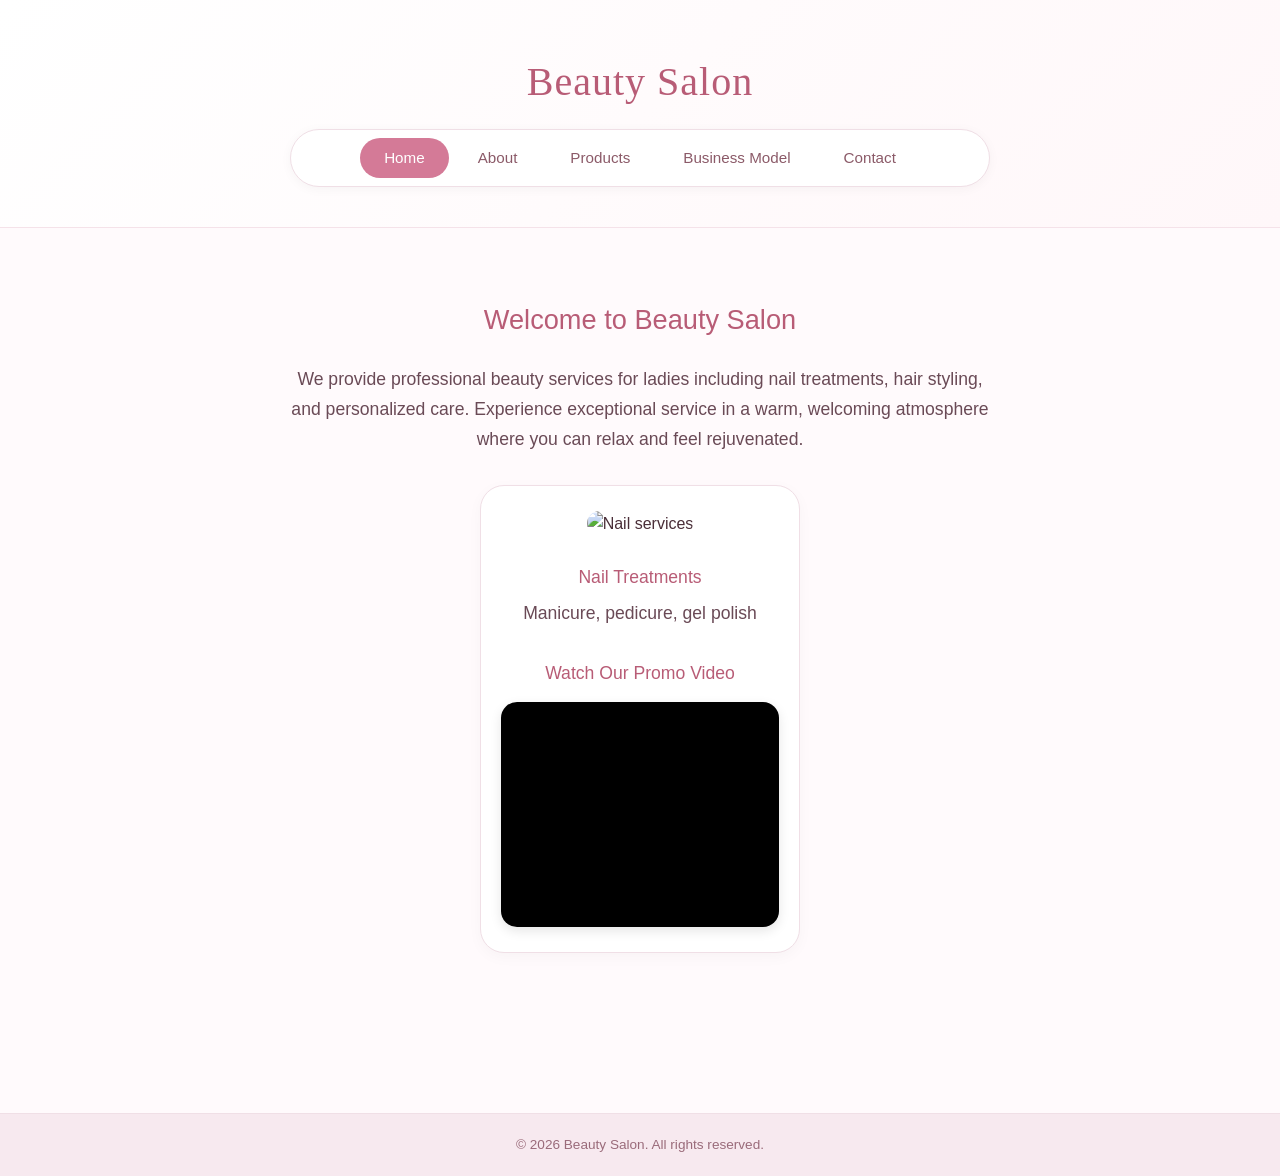
==== index.html @ 6ba1413a "Add files via upload" ====
<!DOCTYPE html>
<html lang="en">
<head>
    <meta charset="utf-8">
    <meta name="viewport" content="width=device-width, initial-scale=1">
    <title>Beauty Salon | Home</title>
    <link rel="stylesheet" href="style.css">
</head>

<body>

<header>
    <h1>Beauty Salon</h1>
    <div class="topnav">
        <a class="active" href="index.html">Home</a>
        <a href="about.html">About</a>
        <a href="products.html">Products</a>
        <a href="business.html">Business Model</a>
        <a href="contact.html">Contact</a>
    </div>
</header>

<main>
    <section class="hero">
        <h2>Welcome to Beauty Salon</h2>
        <p>We provide professional beauty services for ladies including nail treatments, hair styling, and personalized care. Experience exceptional service in a warm, welcoming atmosphere where you can relax and feel rejuvenated.</p>

        <div class="content">
            <div class="item">
                <img src="nails.JPEG" width="200" height="200" alt="Nail services">
                <h3>Nail Treatments</h3>
                <p>Manicure, pedicure, gel polish</p>
                <h3>Watch Our Promo Video</h3>
                <div class="video-container">
                    <iframe 
                        src="https://www.youtube.com/embed/rr7ACX0M_0c" 
                        title="Beauty Salon Promo Video" 
                        frameborder="0" 
                        allow="accelerometer; autoplay; clipboard-write; encrypted-media; gyroscope; picture-in-picture; web-share" 
                        referrerpolicy="strict-origin-when-cross-origin" 
                        allowfullscreen>
                    </iframe>
                </div>
            </div>
        </div>
    </section>
</main>

<footer>© 2026 Beauty Salon. All rights reserved.</footer>

</body>
</html>
---- style.css ----
* {
    margin: 0;
    padding: 0;
    box-sizing: border-box;
}

body {
    background: #fffafc;
    color: #4a2e38;
    font-family: 'Segoe UI', 'Poppins', -apple-system, BlinkMacSystemFont, 'Arial', sans-serif;
    line-height: 1.6;
    min-height: 100vh;
    display: flex;
    flex-direction: column;
}

header {
    background: linear-gradient(135deg, #ffffff, #fff7f9);
    padding: 30px 20px 15px 20px;
    text-align: center;
    border-bottom: 1px solid #f5e2e9;
}

header h1 {
    font-size: 2.5rem;
    font-family: 'Georgia', 'Times New Roman', serif;
    color: #b85c76;
    font-weight: 500;
    letter-spacing: 1px;
    margin-bottom: 10px;
}

.topnav {
    background: #ffffff;
    border-radius: 50px;
    box-shadow: 0 2px 12px rgba(0, 0, 0, 0.04);
    display: flex;
    justify-content: center;
    flex-wrap: wrap;
    gap: 5px;
    padding: 8px 20px;
    margin: 15px auto 25px auto;
    max-width: 700px;
    border: 1px solid #f0dfe6;
}

.topnav a {
    color: #8b5a68;
    text-decoration: none;
    padding: 8px 24px;
    font-weight: 500;
    font-size: 0.95rem;
    border-radius: 40px;
    transition: all 0.25s ease;
}

.topnav a:hover {
    background: #f7e6ec;
    color: #b85c76;
}

.topnav a.active {
    background: #d47a97;
    color: white;
}

main, .main-content {
    max-width: 1200px;
    margin: 0 auto;
    padding: 20px 40px;
    flex: 1;
}

section {
    margin-bottom: 40px;
}

h1 {
    font-size: 2rem;
    color: #b85c76;
    font-weight: 500;
    text-align: center;
    margin: 20px 0 15px;
}

h2 {
    font-size: 1.7rem;
    color: #b85c76;
    font-weight: 500;
    margin: 30px 0 15px 0;
    padding-bottom: 8px;
    border-bottom: 2px solid #f5e2e9;
    display: inline-block;
}

h3 {
    font-size: 1.2rem;
    color: #b85c76;
    font-weight: 500;
    margin: 15px 0 8px;
}

.hero {
    text-align: center;
    padding: 20px 0;
}

.hero h2 {
    border-bottom: none;
    margin-bottom: 15px;
}

.hero p {
    font-size: 1.1rem;
    color: #6a4a56;
    max-width: 700px;
    margin: 0 auto 30px auto;
    line-height: 1.7;
}

.content {
    display: flex;
    flex-wrap: wrap;
    gap: 40px;
    justify-content: center;
    margin: 30px 0;
}

.item {
    background: white;
    border-radius: 24px;
    padding: 25px 20px;
    text-align: center;
    box-shadow: 0 4px 15px rgba(0, 0, 0, 0.03);
    border: 1px solid #f0dfe6;
    transition: transform 0.2s ease;
    width: 320px;
}

.item:hover {
    transform: translateY(-3px);
}

.item img {
    width: 200px;
    height: 200px;
    object-fit: cover;
    border-radius: 20px;
    margin-bottom: 15px;
}

.item h3 {
    margin: 12px 0 8px;
    font-size: 1.1rem;
}

/* FIXED VIDEO CONTAINER STYLES - Makes YouTube video play */
.video-container {
    position: relative;
    width: 100%;
    max-width: 400px;
    margin: 15px auto 0;
    border-radius: 16px;
    overflow: hidden;
    box-shadow: 0 4px 12px rgba(0, 0, 0, 0.1);
    background: #000;
}

.video-container iframe {
    width: 100%;
    height: 100%;
    min-height: 225px;
    display: block;
    border: none;
}

/* Alternative wrapper with proper aspect ratio */
.video-wrapper {
    position: relative;
    padding-bottom: 56.25%;
    height: 0;
    overflow: hidden;
    border-radius: 16px;
    margin: 15px auto 0;
    max-width: 400px;
    background: #000;
}

.video-wrapper iframe {
    position: absolute;
    top: 0;
    left: 0;
    width: 100%;
    height: 100%;
    border: none;
}

.products {
    display: flex;
    flex-wrap: wrap;
    gap: 30px;
    justify-content: center;
    margin: 35px 0;
}

.card {
    background: white;
    border-radius: 24px;
    padding: 20px;
    text-align: center;
    width: 260px;
    box-shadow: 0 4px 12px rgba(0, 0, 0, 0.03);
    border: 1px solid #f0dfe6;
    transition: all 0.2s;
}

.card:hover {
    box-shadow: 0 8px 20px rgba(0, 0, 0, 0.06);
}

.card img {
    width: 180px;
    height: 180px;
    object-fit: cover;
    border-radius: 18px;
    margin-bottom: 12px;
}

.card h3 {
    font-size: 1.2rem;
    margin: 10px 0 8px;
}

.card p {
    color: #6a4a56;
    margin: 5px 0;
}

.card strong {
    color: #b85c76;
    font-weight: 600;
}

.story-box, .business-box {
    background: white;
    border-radius: 24px;
    padding: 30px 35px;
    margin: 25px 0;
    border: 1px solid #f0dfe6;
    box-shadow: 0 2px 8px rgba(0, 0, 0, 0.02);
}

.story-box p, .business-box p {
    margin: 15px 0;
    line-height: 1.7;
    color: #5a3e48;
}

.story-box ul, .business-box ol {
    margin: 15px 0 15px 30px;
    padding: 5px 0;
}

.story-box li, .business-box li {
    margin: 10px 0;
    color: #5a3e48;
}

.contact-info {
    background: white;
    border-radius: 24px;
    padding: 30px 35px;
    margin: 25px 0;
    border: 1px solid #f0dfe6;
}

.contact-info p {
    margin: 15px 0;
    font-size: 1rem;
    display: flex;
    align-items: center;
    gap: 12px;
    flex-wrap: wrap;
    color: #5a3e48;
}

.contact-info strong {
    color: #b85c76;
    min-width: 100px;
}

.contact-hours {
    background: #fef8fa;
    border-radius: 20px;
    padding: 20px 25px;
    margin: 20px 0;
    border: 1px solid #f7e2ea;
}

.contact-hours ul {
    margin-left: 25px;
    padding: 10px 0;
}

.contact-hours li {
    margin: 8px 0;
    color: #5a3e48;
}

footer {
    text-align: center;
    padding: 20px;
    margin-top: 50px;
    background: #f7e9ef;
    color: #9a6b7a;
    font-size: 0.85rem;
    border-top: 1px solid #f0dfe6;
}

.btn {
    display: inline-block;
    background: #d47a97;
    color: white;
    padding: 10px 28px;
    border-radius: 40px;
    text-decoration: none;
    font-weight: 500;
    transition: all 0.25s;
    border: none;
    cursor: pointer;
}

.btn:hover {
    background: #c26984;
    transform: translateY(-1px);
}

@media (max-width: 768px) {
    main, .main-content {
        padding: 15px 20px;
    }
    
    .topnav a {
        padding: 6px 16px;
        font-size: 0.85rem;
    }
    
    header h1 {
        font-size: 2rem;
    }
    
    .story-box, .business-box, .contact-info {
        padding: 20px 22px;
    }
    
    .contact-info p {
        flex-direction: column;
        align-items: flex-start;
        gap: 5px;
    }
    
    .contact-info strong {
        min-width: auto;
    }
    
    .video-container iframe {
        min-height: 200px;
    }
}

@media (max-width: 480px) {
    .topnav {
        border-radius: 30px;
        padding: 6px 12px;
    }
    
    .topnav a {
        padding: 5px 12px;
        font-size: 0.8rem;
    }
    
    h1 {
        font-size: 1.6rem;
    }
    
    h2 {
        font-size: 1.4rem;
    }
    
    .item {
        width: 280px;
    }
    
    .video-container iframe {
        min-height: 180px;
    }
}
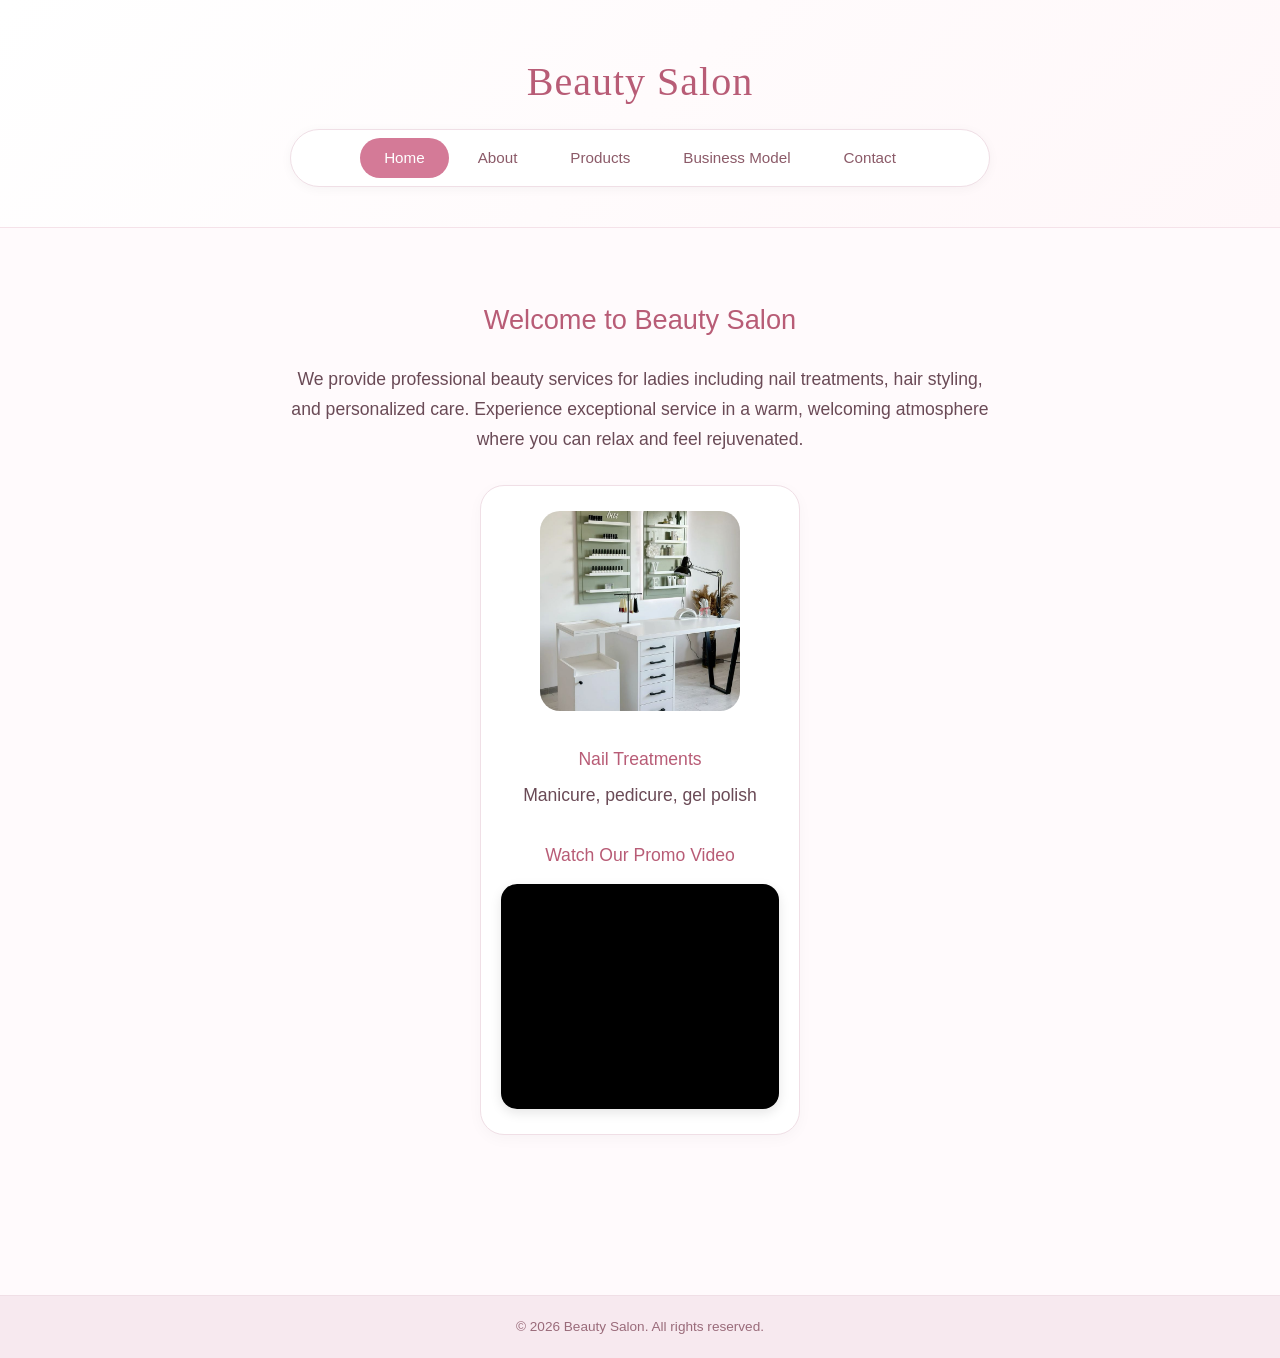
==== commit 7733e1a0: "Fix image filename case in index.html Updated image filename from 'nails.JPEG' to 'nails.jpeg' for c" ====
--- a/index.html
+++ b/index.html
@@ -27,7 +27,7 @@
 
         <div class="content">
             <div class="item">
-                <img src="nails.JPEG" width="200" height="200" alt="Nail services">
+                <img src="nails.jpeg" width="200" height="200" alt="Nail services">
                 <h3>Nail Treatments</h3>
                 <p>Manicure, pedicure, gel polish</p>
                 <h3>Watch Our Promo Video</h3>
@@ -49,4 +49,4 @@
 <footer>© 2026 Beauty Salon. All rights reserved.</footer>
 
 </body>
-</html>+</html>
